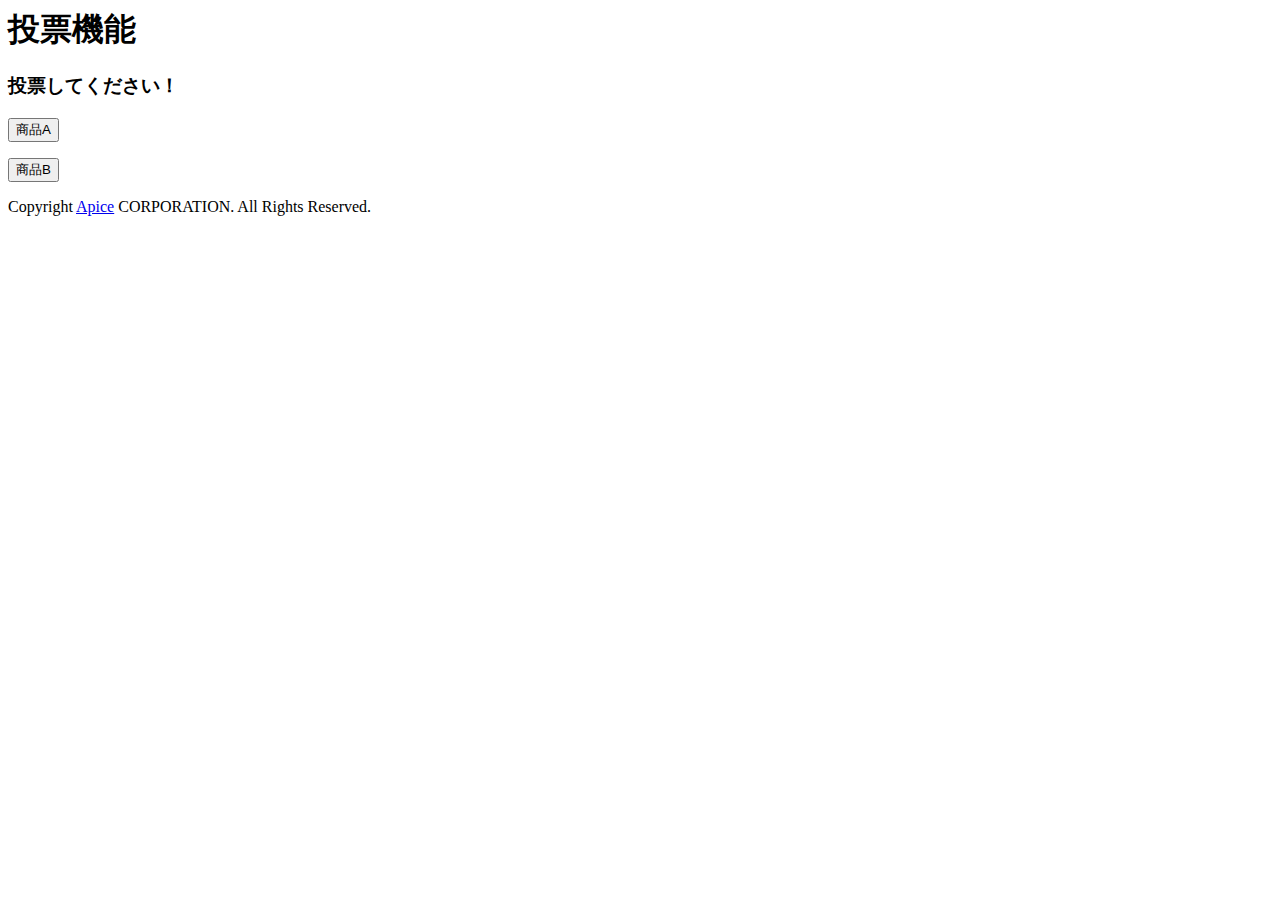
==== kawanami.html @ 303034e2 "[Add] kawanami" ====
<html lang="ja">
    <head>
        <meta charset="UTF-8">
        <meta http-equiv="X-UA-Compatible" content="IE=edge">
        <meta name="viewport" content="width=device-width, initial-scale=1.0">
        <!-- シンプルCSS -->
        <link rel="stylesheet" href="https://cdn.simplecss.org/simple.css">
        <title>Vote</title>
    </head>
    <body>
        <header>
            <h1>投票機能</h1>
        </header>
        <main>
            <!-- <section>
                <h3>カウント機能</h3>

            </section> -->
            <section>
                <h3>投票してください！</h3>
                <div class="ap_flex">
                    <div>
                        <form method="post">
                            <input type="submit" name="A" value="商品A">
                        </form>
                        <p><?= @$count_a ?? 0 ?></p>
                    </div>
                    <div>
                        <form method="post">
                            <input type="submit" name="B" value="商品B">
                        </form>
                        <p><?= @$count_b ?? 0 ?></p>
                    </div>
                </div>
            </section>
            <section></section>
        </main>
        <footer>
            <p>Copyright <a href="https://apice.biz/">Apice</a> CORPORATION. All Rights Reserved.</p>
        </footer>
    </body>
</html>
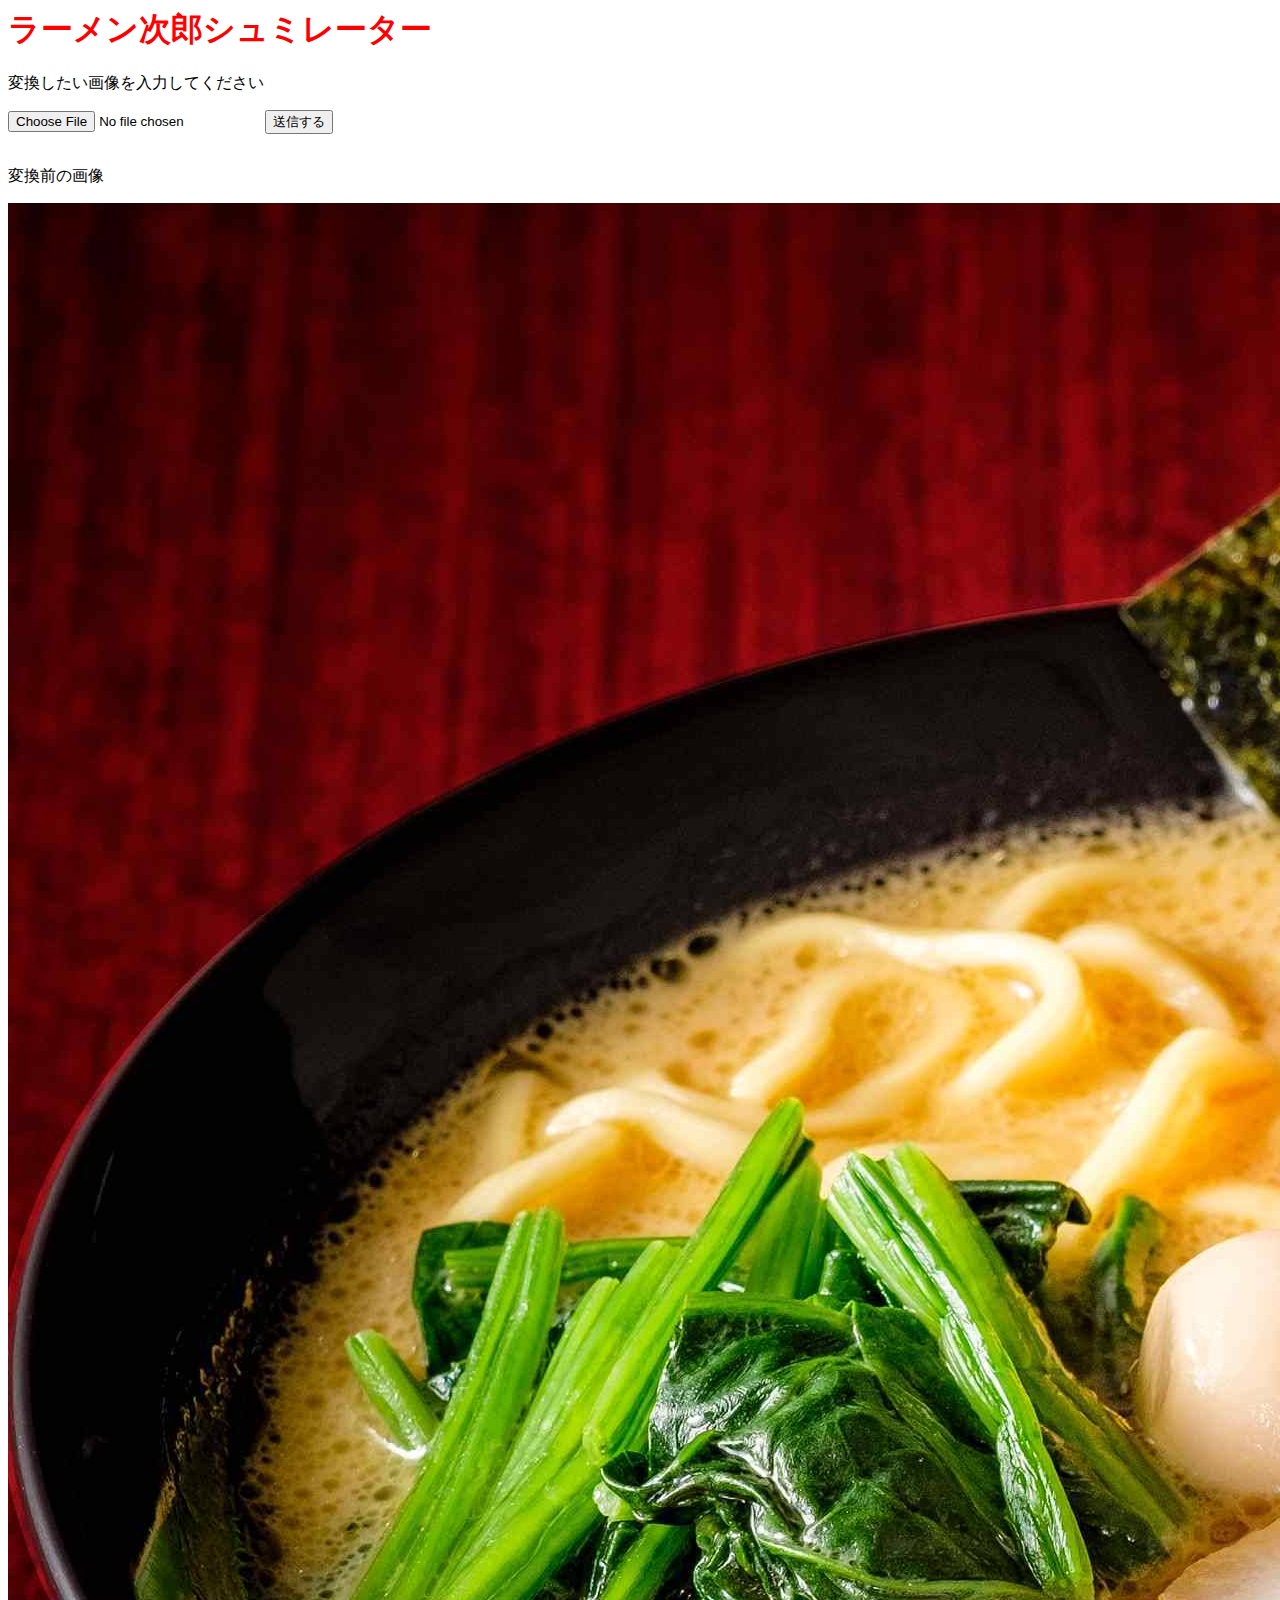
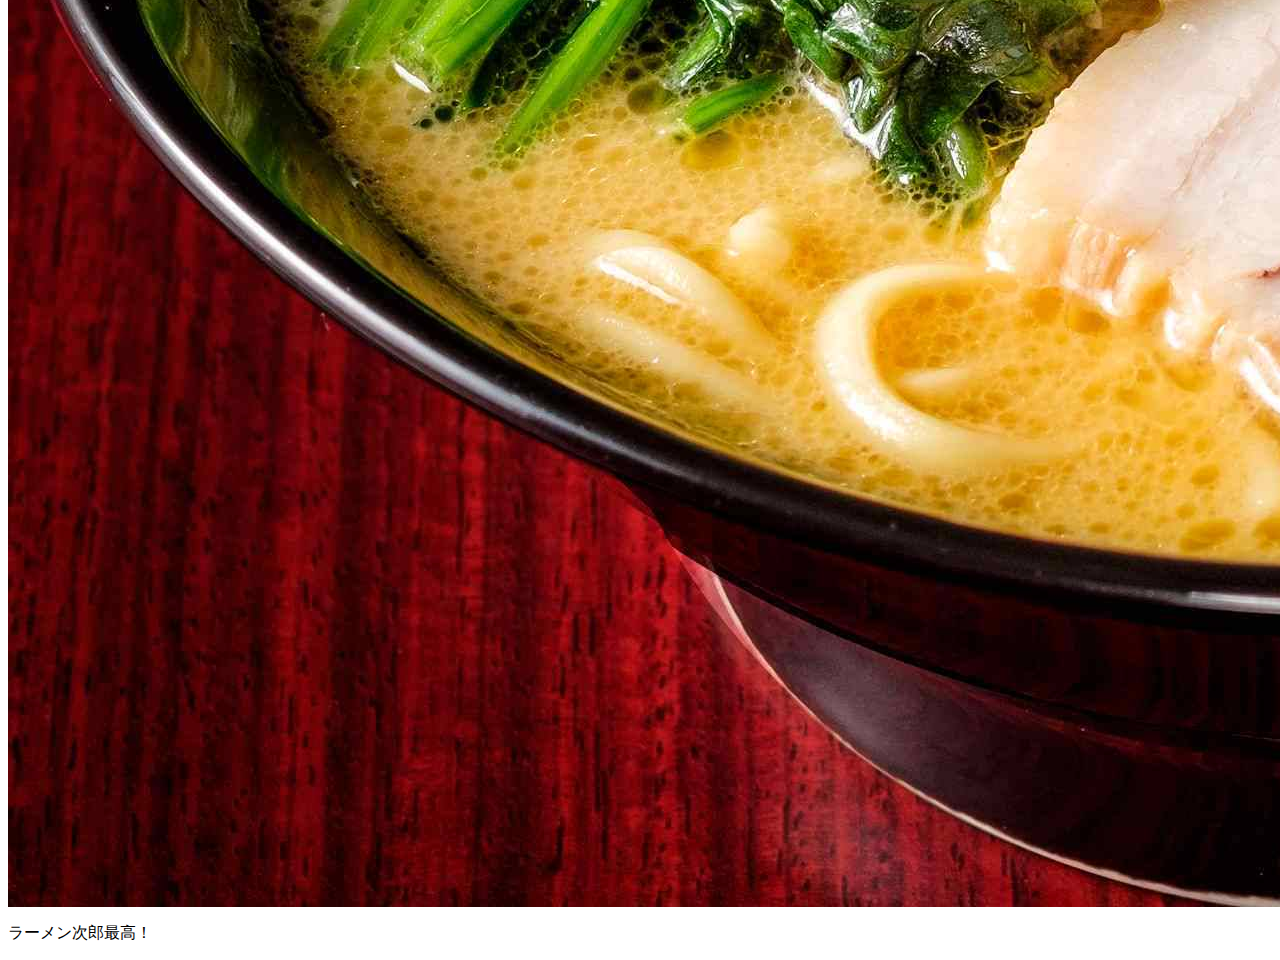
==== commit 45987bfa: "Add files via upload" ====
--- a/kawanami.html
+++ b/kawanami.html
@@ -1,42 +1,40 @@
-<html lang="ja">
-    <head>
-        <meta charset="UTF-8">
-        <meta http-equiv="X-UA-Compatible" content="IE=edge">
-        <meta name="viewport" content="width=device-width, initial-scale=1.0">
-        <!-- シンプルCSS -->
-        <link rel="stylesheet" href="https://cdn.simplecss.org/simple.css">
-        <title>Vote</title>
-    </head>
-    <body>
-        <header>
-            <h1>投票機能</h1>
-        </header>
-        <main>
-            <!-- <section>
-                <h3>カウント機能</h3>
-
-            </section> -->
-            <section>
-                <h3>投票してください！</h3>
-                <div class="ap_flex">
-                    <div>
-                        <form method="post">
-                            <input type="submit" name="A" value="商品A">
-                        </form>
-                        <p><?= @$count_a ?? 0 ?></p>
-                    </div>
-                    <div>
-                        <form method="post">
-                            <input type="submit" name="B" value="商品B">
-                        </form>
-                        <p><?= @$count_b ?? 0 ?></p>
-                    </div>
-                </div>
-            </section>
-            <section></section>
-        </main>
-        <footer>
-            <p>Copyright <a href="https://apice.biz/">Apice</a> CORPORATION. All Rights Reserved.</p>
-        </footer>
-    </body>
+<html lang="ja">
+    <head>
+        <meta charset="UTF-8">
+        <meta http-equiv="X-UA-Compatible" content="IE=edge">
+        <meta name="viewport" content="width=device-width, initial-scale=1.0">
+        <!-- シンプルCSS -->
+        <link rel="stylesheet" href="https://cdn.simplecss.org/simple.css">
+        <link rel="stylesheet" href="style.css">
+        <title>ラーメン次郎シュミレーター</title>
+    </head>
+    <body>
+        <header>
+            <h1>ラーメン次郎シュミレーター</h1>
+        </header>
+        <main>
+            <section>
+                <p>変換したい画像を入力してください</p>
+                <form action="test.html" method="post" enctype="multipart/form-data" >
+                    <input type="file" name="test" required>
+                    <input type="submit" value="送信する">
+                </form>
+            </section>
+            <section>
+                <div class="flex">
+                    <div>
+                        <p>変換前の画像</p>
+                        <img src="ramen.jpg">
+                    </div>
+                    <div>
+                        <p>次郎化して画像</p>
+                        <img src="jirou.jpg">
+                    </div>
+                </div>
+            </section>
+        </main>
+        <footer>
+            <p>ラーメン次郎最高！</p>
+        </footer>
+    </body>
 </html>--- a/style.css
+++ b/style.css
@@ -0,0 +1,6 @@
+h1{
+    color: red;
+}
+.flex{
+    display: flex;
+}